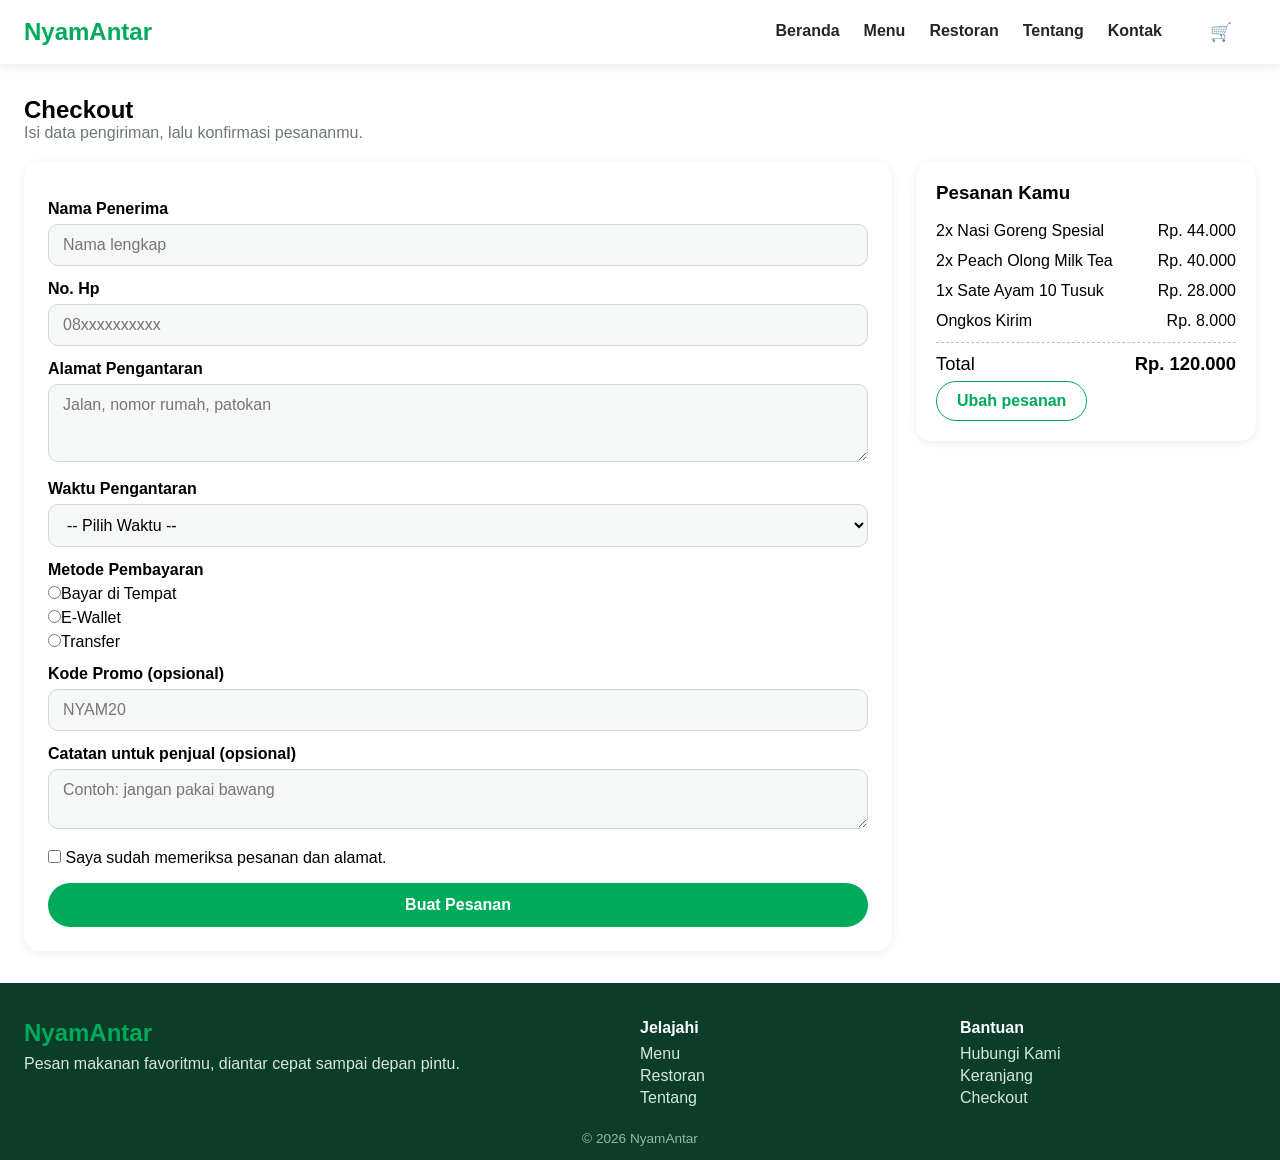
==== checkout.html @ 6fcc5485 "Hai" ====
<!DOCTYPE html>
<html lang="en">
<head>
    <meta charset="UTF-8">
    <meta name="viewport" content="width=device-width, initial-scale=1.0">
    <title>Checkout | NyamAntar</title>
    <link rel="stylesheet" href="css/style.css">
    <link rel="stylesheet" href="https://cdn.jsdelivr.net/npm/bootstrap-icons@1.11.3/font/bootstrap-icons.min.css">
</head>
<body>
    <nav class="risma_navbar">
        <div class="risma_NyamAntar">
            <h2>NyamAntar</h2>
        </div>

        <ul>
            <li><a href="index.html">Beranda</a></li>
            <li><a href="menu.html">Menu</a></li>
            <li><a href="restoran.html">Restoran</a></li>
            <li><a href="tentang.html">Tentang</a></li>
            <li><a href="kontak.html">Kontak</a></li>
            <li><a href="keranjang.html" class="risma_keranjang">🛒</a></li>
        </ul>
    </nav>

    <section class="risma_checkout">
        <h1>Checkout</h1>
        <p class="risma_checkout-sub">Isi data pengiriman, lalu konfirmasi pesananmu.</p>

        <div class="risma_keranjang-isi">
            <form action="#" class="risma_form" method="post">
                <label for="nama">Nama Penerima</label>
                <input type="text" id="nama" name="nama" placeholder="Nama lengkap" required>

                <label for="no_hp">No. Hp</label>
                <input type="tel" name="no_hp" id="no_hp" placeholder="08xxxxxxxxxx" required>

                <label for="alamat">Alamat Pengantaran</label>
                <textarea name="alamat" id="alamat" rows="3" placeholder="Jalan, nomor rumah, patokan" required></textarea>

                <label for="waktu">Waktu Pengantaran</label>
                <select name="waktu" id="waktu" required>
                    <option value="">-- Pilih Waktu --</option>
                    <option>Secepatnya</option>
                    <option>Dalam 1 jam</option>
                    <option>Dalam 2 jam</option>
                </select>

                <p class="risma_form_label">Metode Pembayaran</p>
                <div class="risma_pilihan">
                    <label><input type="radio" name="bayar" value="cod" required>Bayar di Tempat</label>
                    <label><input type="radio" name="bayar" value="ewallet">E-Wallet</label>
                    <label><input type="radio" name="bayar" value="transfer">Transfer</label>
                </div>

                <label for="promo">Kode Promo (opsional)</label>
                <input type="text" id="promo" name="promo" placeholder="NYAM20">

                <label for="catatan">Catatan untuk penjual (opsional)</label>
                <textarea name="catatan" id="catatan" rows="2" placeholder="Contoh: jangan pakai bawang"></textarea>

                <div class="risma_setuju">
                    <input type="checkbox" name="setuju" id="setuju" required>
                    <label for="setuju">Saya sudah memeriksa pesanan dan alamat.</label>
                </div>

                <button type="submit" class="risma_tombol-kirim">Buat Pesanan</button>
            </form>

            <aside class="risma_ringkasan">
                <h3>Pesanan Kamu</h3>
                <div class="risma_baris">
                    <span>2x Nasi Goreng Spesial</span>
                    <span>Rp. 44.000</span>
                </div>
                <div class="risma_baris">
                    <span>2x Peach Olong Milk Tea</span>
                    <span>Rp. 40.000</span>
                </div><div class="risma_baris">
                    <span>1x Sate Ayam 10 Tusuk</span>
                    <span>Rp. 28.000</span>
                </div><div class="risma_baris">
                    <span>Ongkos Kirim</span>
                    <span>Rp. 8.000</span>
                </div>
                <div class="risma_baris risma_total">
                    <span>Total</span>
                    <strong>Rp. 120.000</strong>
                </div>
                <a href="keranjang.html" class="risma_link-kembali">Ubah pesanan</a>
            </aside>
        </div>
    </section>

    <footer class="risma_footer">
        <div class="risma_footer-isi">
            <div>
                <h3 class="risma_footer-logo">NyamAntar</h3>
                <p>Pesan makanan favoritmu, diantar cepat sampai depan pintu.</p>
            </div>
            
            <div>
                <h4>Jelajahi</h4>
                <a href="menu.html">Menu</a>
                <a href="restoran.html">Restoran</a>
                <a href="tentang.html">Tentang</a>
            </div>

            <div>
                <h4>Bantuan</h4>
                <a href="kontak.html">Hubungi Kami</a>
                <a href="keranjang.html">Keranjang</a>
                <a href="checkout.html">Checkout</a>
            </div>
        </div>
        <p class="risma_footer-copy">&copy 2026 NyamAntar</p>
    </footer>
</body>
</html>
---- css/style.css ----
* {
    margin: 0;
    padding: 0;
    box-sizing: border-box;
    font-family: Arial, Helvetica, sans-serif;
}

body {
    background-color: white;
}

html {
    scroll-behavior: smooth;
}

.risma_aktif {
    color: #00aa5b !important;
    border-bottom: 2px solid #00aa5b;
}

.risma_navbar {
    display: flex;
    justify-content: space-between;
    align-items: center;
    height: 64px;
    padding: 24px;
    background-color: #ffffff;
    box-shadow: 0 2px 10px rgb(0 0 0 / 0.1);
}

.risma_NyamAntar h2 {
    color: #00aa5b;
    font-weight: 800;
}

.risma_navbar ul {
    display: flex;
    list-style: none;
    gap: 24px;
}

.risma_keranjang {
    font-size: 1.1rem;
}

.risma_navbar a {
    text-decoration: none;
    color: #1f2a24;
    font-weight: 600;
}

.risma_navbar a:hover {
    color: #00aa5b;
}

.risma_hero {
    display: flex;
    align-items: center;
    justify-content: space-between;
    gap: 30px;
    padding: 60px 24px;
    background: linear-gradient(135deg, #00aa5b, #0b6b3f);
    color: #ffffff;
}

.risma_hero-teks {
    max-width: 560px;
}

.risma_hero h1 {
    font-size: 2.5rem;
    line-height: 1.2;
    margin-bottom: 12px;
    font-weight: 800;
}

.risma_hero p {
    margin-bottom: 20px;
}

.risma_hero-cari {
    display: flex;
    background: #ffffff;
    border-radius: 30px;
    overflow: hidden;
}

.risma_hero-cari input {
    flex: 1;
    border: 0;
    outline: 0;
    padding: 14px 20px;
    font-size: 1rem;
}

.risma_hero-cari button {
    border: 0;
    background: #0b3d2a;
    color: #ffffff;
    padding: 0 24px;
    font-weight: bold;
    cursor: pointer;
}

.risma_hero-gambar {
    font-size: 5rem;
}

.risma_kategori, .risma_populer {
    padding: 32px 24px;
} 

.risma_kategori h2, .risma_populer h2 {
    margin-bottom: 16px;
} 

.risma_kategori-daftar {
    display: flex;
    flex-wrap: wrap;
    gap: 20px;
}

.risma_kategori-item {
    background: #ffffff;
    padding: 14px 22px;
    border-radius: 14px;
    text-align: center;
    text-decoration: none;
    color: #1f2a24;
    font-weight: 600;
    box-shadow: 0 2px 8px rgba(0, 0, 0, 0.06);
    transition: 0.2s;
}

.risma_kategori-item span {
    display: block;
    font-size: 2rem;
}

.risma_kategori-item:hover {
    transform: translateY(-4px);
    color: #00aa5b;
}

.risma_populer-judul {
    display: flex;
    justify-content: space-between;
    align-items: baseline;
}

.risma_populer-judul a {
    color: #00aa5b;
    font-weight: 600;
    text-decoration: none;
}

.risma_kartu-daftar {
    display: grid;
    grid-template-columns: repeat(auto-fill, minmax(240px, 1fr));
    gap: 20px;
}

.risma_kartu {
    background: #ffffff;
    border-radius: 16px;
    overflow: hidden;
    box-shadow: 0 2px 10px rgba(0, 0, 0, 0.07);
    transition: 0.2s;
}

.risma_kartu:hover {
    transform: translateY(-5px);
    box-shadow: 0 8px 20px rgba(0, 0, 0, 0.12);
}

.risma_kartu-gambar {
    height: 130px;
    display: flex;
    align-items: center;
    justify-content: center;
    font-size: 4rem;
    background: linear-gradient(135deg, #d9f5e6, #b6ecd0);
}

.risma_kartu-isi {
    padding: 14px;
}

.risma_kartu_info {
    color: #6b7a72;
    font-size: 0.85rem;
    margin: 2px 0 8px;
}

.risma_kartu-bawah {
    display: flex;
    justify-content: space-between;
    align-items: center;
}

.risma_kartu-harga {
    font-weight: bold;
    color: #00aa5b;
}

.risma_tombol {
    background: #00aa5b;
    color: #ffffff;
    border: 0;
    padding: 8px 16px;
    border-radius: 20px;
    font-weight: bold;
    cursor: pointer;
    transition: 0.2s;
    display: inline-block;
    text-decoration: none;
}

.risma_tombol:hover {
    background: #008a49;
}

.risma_promo {
    background: #fff3cd;
    color: #5a4500;
    padding: 40px 24px;
    text-align: center;
}

.risma_promo p {
    margin: 8px 0 16px;
}

.risma_tombol-promo {
    display: inline-block;
    background: #00aa5b;
    color: #ffffff;
    border: 0;
    padding: 12px 28px;
    border-radius: 20px;
    font-weight: bold;
    cursor: pointer;
    transition: 0.2s;
    text-decoration: none;
}

.risma_tombol-promo:hover {
    background: #008a49;
}

.risma_cara-pesan {
    padding: 32px 24px;
}

.risma_cara-pesan h2 {
    margin-bottom: 16px;
}

.risma_langkah-daftar {
    display: grid;
    grid-template-columns: repeat(auto-fit, minmax(200px, 1fr));
    gap: 20px;
}

.risma_langkah {
    background: #ffffff;
    padding: 20px;
    border-radius: 14px;
    text-align: center;
    box-shadow: 0 2px 10px rgba(0, 0, 0, 0.07);
}

.risma_langkah span {
    display: inline-block;
    width: 38px;
    height: 38px;
    line-height: 38px;
    border-radius: 50%;
    background: #00aa5b;
    color: #ffffff;
    font-weight: bold;
    margin-bottom: 8px;
}

.risma_langkah p {
    color: #0b3d2a;
    font-size: 0.9rem;
}

.risma_footer {
    background: #0b3d2a;
    color: #d6e8de;
    padding: 36px 24px 14px;
}

.risma_footer-isi {
    display: grid;
    grid-template-columns: 2fr 1fr 1fr;
    gap: 24px;
}

.risma_footer-logo {
    color: #ffffff;
    font-size: 1.5rem;
    margin-bottom: 8px;
}

.risma_footer h3 {
    color: #00aa5b;
}

.risma_footer h4 {
    color: #ffffff;
    margin-bottom: 8px;
}

.risma_footer a {
    display: block;
    color: #d6e8de;
    text-decoration: none;
    margin-bottom: 4px;
}

.risma_footer a:hover {
    color: #7dffb8;
}

.risma_footer-copy {
    text-align: center;
    margin-top: 20px;
    font-size: 0.85rem;
    opacity: 0.7;
}

.risma_menu {
    padding: 32px 24px;
}

.risma_menu-sub {
    color: #6b7a72;
    margin-bottom: 16px;
}

.risma_filter {
    display: flex;
    flex-wrap: wrap;
    gap: 8px;
    margin-bottom: 8px;
}

.risma_chip {
    display: inline-block;
    padding: 7px 16px;
    border-radius: 20px;
    border: 1.5px solid #00aa5b;
    background: transparent;
    color: #00aa5b;
    font-weight: 600;
    text-decoration: none;
}

.risma_chip:hover {
    background: #00aa5b;
    color: #ffffff;
}

.risma_kategori-judul {
    margin: 28px 0 14px;
    scroll-margin-top: 80px;
}

.risma_toolbar {
    display: flex;
    gap: 12px;
    flex-wrap: wrap;
    margin-bottom: 16px;
}

.risma_toolbar input, .risma_toolbar select {
    padding: 10px 14px;
    border-radius: 10px;
    border: 1px solid #cfd8d3;
    font-size: 1rem;
    background: #ffffff;
}

.risma_toolbar input {
    flex: 1;
    min-width: 180px;
}

.risma_toolbar input:focus, .risma_toolbar select:focus {
    outline: 2px solid #00aa5b;
}

.risma_toolbar select {
    cursor: pointer;
    color: #1f2a24;
}

.risma_toolbar select option {
    padding: 10px 14px;
    background: #ffffff;
    color: #1f2a24;
    font-size: 1rem;
}

.risma_toolbar select option:checked {
    background: #00aa5b;
    color: #ffffff;
}

.risma_restoran {
    padding: 32px 24px;
    min-height: 70vh;
}

.risma_restoran-sub {
    color: #6b7a72;
    margin-bottom: 20px;
}

.risma_resto-jam {
    font-size: 0.85rem;
    color: #6b7a72;
    margin-bottom: 12px;
}

.risma_keranjang {
    padding: 32px 24px;
    min-height: 70vh;
}

.risma_keranjang-sub {
    color: #6b7a72;
    margin-bottom: 20px;
}

.risma_keranjang-isi {
    display: grid;
    grid-template-columns: 1fr 340px;
    gap: 24px;
    align-items: start;
}

.risma_item {
    display: flex;
    align-items: center;
    gap: 16px;
    background: #ffffff;
    padding: 14px;
    border-radius: 14px;
    margin-bottom: 12px;
    box-shadow: 0 2px 10px rgba(0, 0, 0, 0.07);
}

.risma_item-emoji {
    font-size: 2.5rem;
}
.risma_item-info {
    flex: 1;
}

.risma_item-info p {
    color: #6b7a72;
    font-size: 0.85rem;
}

.risma_item-jumlah {
    text-align: center;
}

.risma_item-jumlah span {
    display: block;
    font-size: 0.75rem;
    color: #6b7a72;
}

.risma_item-subtotal {
    font-weight: bold;
    min-width: 100px;
    text-align: right;
}

.risma_link-kembali {
    display: inline-block;
    margin-top: 16x;
    padding: 10px 20px;
    border: 1.5px solid #00aa5b;
    border-radius: 24px;
    color: #00aa5b;
    font-weight: 600;
    text-decoration: none;
    transition: 0.2s;
}

.risma_link-kembali:hover {
    background: #00aa5b;
    color: #ffffff;
}

.risma_ringkasan {
    background: #ffffff;
    padding: 20px;
    border-radius: 16px;
    box-shadow: 0 2px 10px rgba(0, 0, 0, 0.07);
}

.risma_ringkasan h3 {
    margin-bottom: 12px;
}

.risma_baris {
    display: flex;
    justify-content: space-between;
    padding: 6px 0;
}

.risma_total {
    border-top: 1px dashed #b5c2bb;
    margin-top: 6px;
    padding-top: 10px;
    font-size: 1.15rem;
}

.risma_catatan {
    color: #6b7a72;
    font-size: 0.85rem;
    margin: 12px 0;
}

.risma_penuh {
    display: block;
    text-align: center;
    text-decoration: none;
}

.risma_checkout {
    padding: 32px 24px;
    min-height: 70vh;
}

.risma_checkout-sub {
    color: #6b7a72;
    margin-bottom: 20px;
}

.risma_form {
    background: #ffffff;
    padding: 24px;
    border-radius: 16px;
    box-shadow: 0 2px 10px rgba(0, 0, 0, 0.07);
}

.risma_form label, .risma_form_label {
    display: flex;
    font-weight: 600;
    margin: 14px 0 6px;
}

.risma_form input[type="text"], .risma_form input[type="email"], .risma_form input[type="tel"], .risma_form textarea, .risma_form select {
    width: 100%;
    padding: 11px 14px;
    border-radius: 10px;
    border: 1px solid #cfd8d3;
    font-size: 1rem;
    background: #f6f8f7;
}

.risma_form input:focus, .risma_form textarea:focus, .risma_form select:focus {
    outline: 2px solid #00aa5b;
}

.risma_pilihan label, .risma_setuju label {
    display: inline;
    font-weight: normal;
    margin: 0;
}

.risma_pilihan label {
    display: block;
    margin-bottom: 6px;
}

.risma_setuju {
    margin: 16px 0;
}

.risma_tombol-kirim {
    width: 100%;
    padding: 13px;
    border: 0;
    border-radius: 24px;
    background: #00aa5b;
    color: #ffffff;
    font-size: 1rem;
    font-weight: bold;
    cursor: pointer;
    transition: 0.2s;
}

.risma_tombol-kirim:hover {
    background: #008a49;
}

.risma_tentang {
    padding: 32px 24px;
}

.risma_profil {
    display: flex;
    align-items: center;
    gap: 30px;
    margin: 20px 0 10px;
}

.risma_profil-gambar {
    font-size: 6rem;
    background: #ffffff;
    padding: 20px 30px;
    border-radius: 20px;
    box-shadow: 0 2px 10px rgba(0, 0, 0, 0.07);
}

.risma_profil-teks p {
    margin-bottom: 10px;
    line-height: 1.6;
}

.risma_tentang-judul {
    margin: 32px 0 16px;
}

.risma_visi-misi {
    display: grid;
    grid-template-columns: repeat(auto-fit, minimax(260px, 1fr));
    gap: 20px;
}

.risma_visi-misi-kontak {
    background: #ffffff;
    padding: 20px;
    border-radius: 14px;
    box-shadow: 0 2px 10px rgba(0, 0, 0, 0.07);
}

.risma_visi-misi-kontak h3 {
    margin-bottom: 8px;
}

.risma_statistik {
    display: grid;
    grid-template-columns: repeat(auto-fit, minimax(150px, fr));
}

.risma_stat {
    background: #ffffff;
    padding: 20px;
    border-radius: 14px;
    text-align: center;
    box-shadow: 0 2px 10px rgba(0, 0, 0, 0.07);
}

.risma_stat strong {
    display: block;
    font-size: 2rem;
    color: #00aa5b;
}

.risma_stat span {
    color: #6b7a72;
    font-size: 0.9rem;
}

.risma_faq details {
    background: #ffffff;
    padding: 14px 18px;
    border-radius: 12px;
    margin-bottom: 10px;
    box-shadow: 0 2px 8px rgba(0, 0, 0, 0.06);
}

.risma_faq summary {
    cursor: pointer;
    font-weight: bold;
}

.risma_faq details p {
    margin-top: 8px;
    color: #6b7a72;
}

.risma_tentang .risma_tombol-promo {
    margin-top: 24px;
}

.risma_kontak {
    padding: 32px 24px;
    min-height: 70vh;
}

.risma_kontak-sub {
    color: #6b7a72;
    margin-bottom: 20px;
}

.risma_info-kontak {
    margin-bottom: 12px;
}
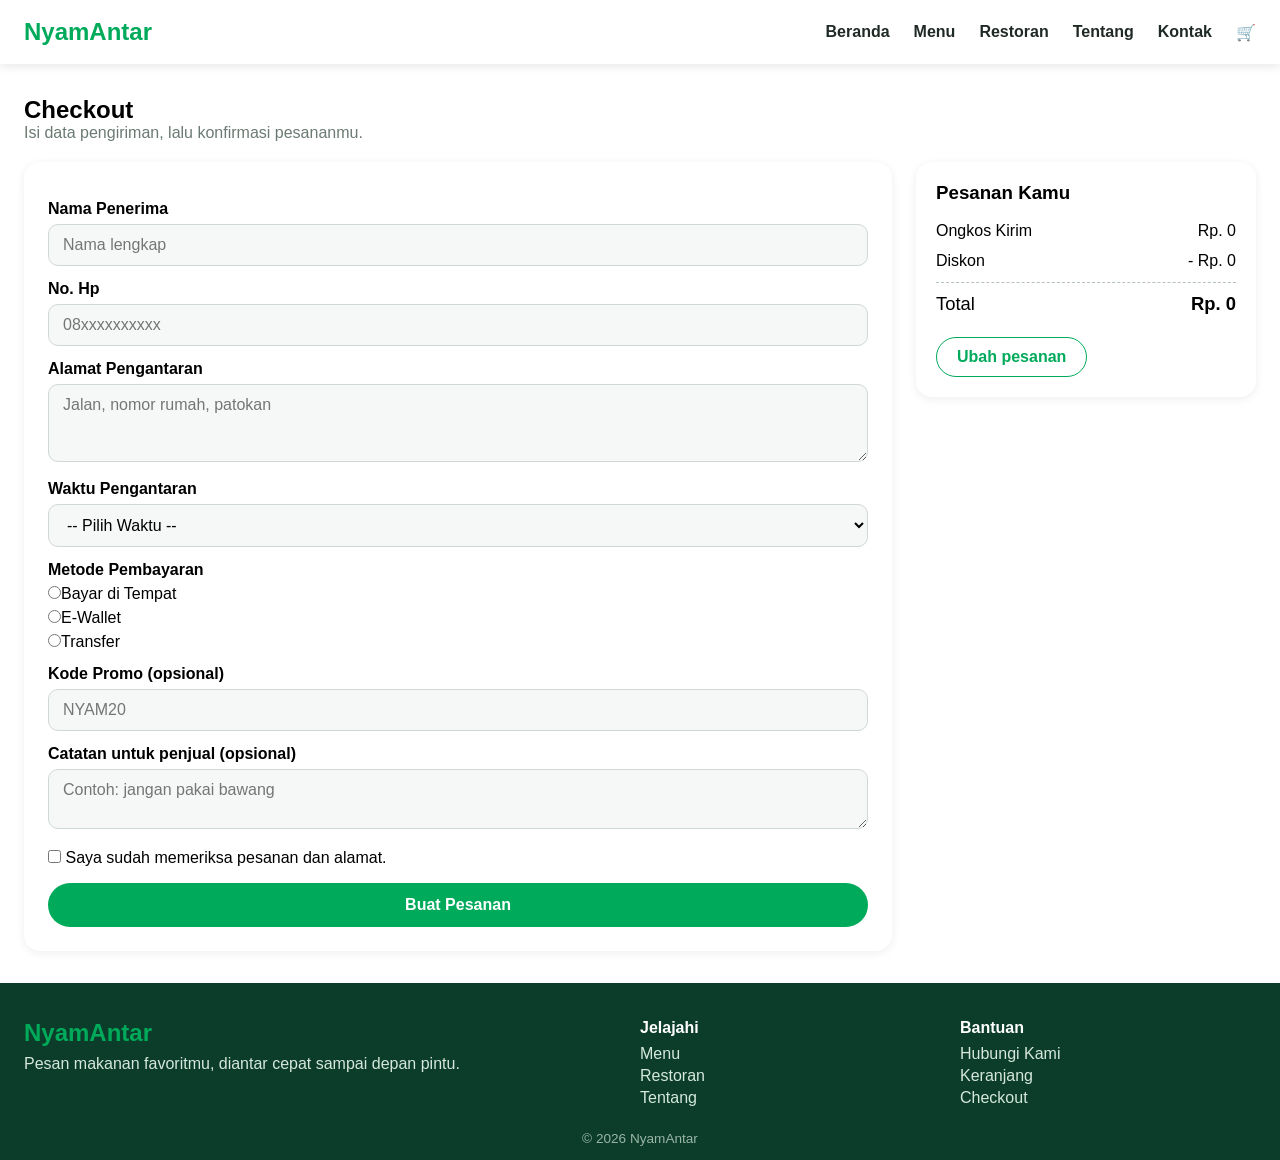
==== commit e4898f08: "Update Lagi" ====
--- a/checkout.html
+++ b/checkout.html
@@ -13,13 +13,16 @@
             <h2>NyamAntar</h2>
         </div>
 
+        <input type="checkbox" id="risma_toggle" class="risma_toggle">
+        <label for="risma_toggle" class="risma_hamburger">☰</label>
+
         <ul>
             <li><a href="index.html">Beranda</a></li>
             <li><a href="menu.html">Menu</a></li>
             <li><a href="restoran.html">Restoran</a></li>
             <li><a href="tentang.html">Tentang</a></li>
             <li><a href="kontak.html">Kontak</a></li>
-            <li><a href="keranjang.html" class="risma_keranjang">🛒</a></li>
+            <li><a href="keranjang.html">🛒<span id="risma_badge" class="risma_badge"></span></a></li>
         </ul>
     </nav>
 
@@ -28,7 +31,7 @@
         <p class="risma_checkout-sub">Isi data pengiriman, lalu konfirmasi pesananmu.</p>
 
         <div class="risma_keranjang-isi">
-            <form action="#" class="risma_form" method="post">
+            <form action="berhasil.html" class="risma_form" method="get">
                 <label for="nama">Nama Penerima</label>
                 <input type="text" id="nama" name="nama" placeholder="Nama lengkap" required>
 
@@ -69,23 +72,18 @@
 
             <aside class="risma_ringkasan">
                 <h3>Pesanan Kamu</h3>
+                <div id="risma_ringkas-item"></div>
                 <div class="risma_baris">
-                    <span>2x Nasi Goreng Spesial</span>
-                    <span>Rp. 44.000</span>
+                    <span>Ongkos Kirim</span>
+                    <span id="risma_ongkir">Rp. 0</span>
                 </div>
                 <div class="risma_baris">
-                    <span>2x Peach Olong Milk Tea</span>
-                    <span>Rp. 40.000</span>
-                </div><div class="risma_baris">
-                    <span>1x Sate Ayam 10 Tusuk</span>
-                    <span>Rp. 28.000</span>
-                </div><div class="risma_baris">
-                    <span>Ongkos Kirim</span>
-                    <span>Rp. 8.000</span>
+                    <span>Diskon</span>
+                    <span id="risma_diskon">- Rp. 0</span>
                 </div>
                 <div class="risma_baris risma_total">
                     <span>Total</span>
-                    <strong>Rp. 120.000</strong>
+                    <strong id="risma_total">0</strong>
                 </div>
                 <a href="keranjang.html" class="risma_link-kembali">Ubah pesanan</a>
             </aside>
@@ -115,5 +113,7 @@
         </div>
         <p class="risma_footer-copy">&copy 2026 NyamAntar</p>
     </footer>
+
+    <script src="js/script.js"></script>
 </body>
 </html>
--- a/css/style.css
+++ b/css/style.css
@@ -22,6 +22,9 @@
     display: flex;
     justify-content: space-between;
     align-items: center;
+    position: sticky;
+    top: 0;
+    z-index: 1000;
     height: 64px;
     padding: 24px;
     background-color: #ffffff;
@@ -33,14 +36,37 @@
     font-weight: 800;
 }
 
+.risma_toggle, .risma_hamburger {
+    display: none;
+}
+
+.risma_hamburger {
+    font-size: 1.8rem;
+    cursor: pointer;
+    color: #1f2a24;
+}
+
 .risma_navbar ul {
     display: flex;
     list-style: none;
     gap: 24px;
 }
 
-.risma_keranjang {
-    font-size: 1.1rem;
+.risma_badge {
+    display: inline-block;
+    min-width: 20px;
+    padding: 0 6px;
+    margin-left: 4px;
+    border-radius: 10px;
+    background: #00aa5b;
+    color: #ffffff;
+    font-size: 0.75rem;
+    line-height: 20px;
+    text-align: center;
+}
+
+.risma_badge:empty {
+    display: none;
 }
 
 .risma_navbar a {
@@ -186,7 +212,7 @@
     padding: 14px;
 }
 
-.risma_kartu_info {
+.risma_kartu-info {
     color: #6b7a72;
     font-size: 0.85rem;
     margin: 2px 0 8px;
@@ -204,6 +230,7 @@
 }
 
 .risma_tombol {
+    display: inline-block;
     background: #00aa5b;
     color: #ffffff;
     border: 0;
@@ -212,7 +239,6 @@
     font-weight: bold;
     cursor: pointer;
     transition: 0.2s;
-    display: inline-block;
     text-decoration: none;
 }
 
@@ -344,7 +370,7 @@
 .risma_filter {
     display: flex;
     flex-wrap: wrap;
-    gap: 8px;
+    gap: 12px;
     margin-bottom: 8px;
 }
 
@@ -365,7 +391,9 @@
 }
 
 .risma_kategori-judul {
-    margin: 28px 0 14px;
+    margin: 48px 0 16px;
+    padding-top: 24px;
+    border-top: 1px solid #e3ebe6;
     scroll-margin-top: 80px;
 }
 
@@ -373,7 +401,7 @@
     display: flex;
     gap: 12px;
     flex-wrap: wrap;
-    margin-bottom: 16px;
+    margin-bottom: 20px;
 }
 
 .risma_toolbar input, .risma_toolbar select {
@@ -484,7 +512,7 @@
 
 .risma_link-kembali {
     display: inline-block;
-    margin-top: 16x;
+    margin-top: 16px;
     padding: 10px 20px;
     border: 1.5px solid #00aa5b;
     border-radius: 24px;
@@ -597,6 +625,7 @@
     font-weight: bold;
     cursor: pointer;
     transition: 0.2s;
+    text-decoration: none;
 }
 
 .risma_tombol-kirim:hover {
@@ -633,7 +662,7 @@
 
 .risma_visi-misi {
     display: grid;
-    grid-template-columns: repeat(auto-fit, minimax(260px, 1fr));
+    grid-template-columns: repeat(auto-fit, minmax(260px, 1fr));
     gap: 20px;
 }
 
@@ -650,7 +679,7 @@
 
 .risma_statistik {
     display: grid;
-    grid-template-columns: repeat(auto-fit, minimax(150px, fr));
+    grid-template-columns: repeat(auto-fit, minmax(150px, fr));
 }
 
 .risma_stat {
@@ -706,4 +735,262 @@
 
 .risma_info-kontak {
     margin-bottom: 12px;
+}
+
+.risma_berhasil {
+    padding: 40px 24px;
+    min-height: 70vh;
+    display: flex;
+    justify-content: center;
+    align-items: flex-start;
+}
+
+.risma_berhasil-kontak {
+    background: #ffffff;
+    max-width: 520px;
+    width: 100%;
+    padding: 36px 28px;
+    border-radius: 20px;
+    text-align: center;
+    box-shadow: 0 4px 20px rgba(0, 0, 0, 0.08);
+}
+
+.risma_centang {
+    position: relative;
+    width: 80px;
+    height: 80px;
+    margin: 0 auto 16px;
+    border-radius: 50%;
+    background: #00aa5b;
+    animation: risma_muncul 0.5s ease;
+}
+
+.risma_centang::after {
+    content: "";
+    position: absolute;
+    left: 30px;
+    top: 17px;
+    width: 18px;
+    height: 34px;
+    border: solid #ffffff;
+    border-width: 0 6px 6px 0;
+    transform: rotate(45deg);
+}
+
+@keyframes risma_muncul {
+    0% {transform: scale(0);}
+    70% {transform: scale(1.15);}
+    100% {transform: scale(1);}
+}
+
+.risma_berhasil-sub {
+    color: #6b7a72;
+    margin: 8px 0 20px;
+}
+
+.risma_berhasil-info {
+    background: #f6f8f7;
+    padding: 12px 18px;
+    border-radius: 14px;
+    text-align: left;
+    margin-bottom: 20px;
+}
+
+.risma_status {
+    display: flex;
+    justify-content: center;
+    flex-wrap: wrap;
+    gap: 8px;
+    margin-bottom: 24px;
+}
+
+.risma_status span {
+    padding: 7px 14px;
+    border-radius: 20px;
+    background: #d5ddd5;
+    color: #555555;
+    font-weight: 600;
+    font-size: 0.9rem;
+}
+
+.risma_status .risma_status-aktif {
+    background: #00aa5b;
+    color: #ffffff;
+}
+
+.risma_status-2 { animation: risma_nyala 0.4s ease 2s forwards;}
+.risma_status-3 { animation: risma_nyala 0.4s ease 4s forwards;}
+.risma_status-4 { animation: risma_nyala 0.4s ease 6s forwards;}
+
+@keyframes risma_nyala {
+    to {
+        background: #00aa5b;
+        color: #ffffff;
+    }
+}
+
+.risma_berhasil-aksi {
+    display: flex;
+    flex-direction: column;
+    align-items: center;
+    gap: 6px;
+}
+
+.risma_qty {
+    display: flex;
+    align-items: center;
+    justify-content: center;
+    gap: 10px;
+}
+
+.risma_qty button {
+    width: 30px;
+    height: 30px;
+    border: 0;
+    border-radius: 50%;
+    background: #00aa5b;
+    color: #ffffff;
+    font-size: 1.1rem;
+    cursor: pointer;
+}
+
+.risma_qty button:hover{
+    background: #008a49;
+}
+
+.risma_kosong {
+    text-align: center;
+    padding: 40px;
+    color: #6b7a72;
+}
+
+@media (max-width: 900px) {
+    .risma_keranjang-isi {
+        grid-template-columns: 1fr;
+    }
+
+    .risma_footer-isi {
+        grid-template-columns: 1fr 1fr;
+    }
+
+    .risma_hero-gambar {
+        font-size: 4rem;
+    }
+}
+
+@media (max-width: 768px) {
+    .risma_navbar {
+        height: auto;
+        flex-wrap: wrap;
+        padding: 14px 16px;
+    }
+
+    .risma_hamburger {
+        display: block;
+    }
+
+    .risma_navbar ul {
+        display: none;
+        flex-direction: column;
+        width: 100%;
+        gap: 0;
+        margin-top: 12px;
+    }
+
+    .risma_toggle:checked ~ ul {
+        display: flex;
+    }
+
+    .risma_navbar li a {
+        display: block;
+        padding: 12px 4px;
+        border-top: 1px solid #e3ebe6;
+    }
+
+    .risma_hero {
+        flex-direction: column;
+        text-align: center;
+        padding: 40px 16px;
+    }
+
+    .risma_hero h1 {
+        font-size: 1.8rem;
+    }
+
+    .risma_hero-cari input {
+        min-width: 0;
+    }
+
+    .risma_kategori, .risma_populer, .risma_cara-pesan, .risma_menu, .risma_restoran, .risma_keranjang, .risma_checkout, .risma_kontak, .risma_tentang {
+        padding: 24px 16px;
+    }
+
+    .risma_promo {
+        padding: 32px 16px;
+    }
+
+    .risma_profil {
+        flex-direction: column;
+        text-align: center;
+    }
+
+    .risma_footer-isi {
+        grid-template-columns: 1fr;
+    }
+}
+
+@media (max-width: 480px) {
+    h1 {
+        font-size: 1.6rem;
+    }
+
+    .risma_hero h1 {
+        font-size: 1.5rem;
+    }
+
+    .risma_hero-gambar {
+        font-size: 3rem;
+    }
+
+    .risma_kategori-daftar {
+        gap: 12px;
+    }
+
+    .risma_kategori-item {
+        flex: 1 1 40%;
+    }
+
+    .risma_toolbar select {
+        width: 100%;   
+    }
+
+    .risma_item {
+        flex-wrap: wrap;
+    }
+
+    .risma_item-info {
+        flex: 1 1 60%;
+    }
+
+    .risma_item-jumlah {
+        text-align: left;
+    }
+
+    .risma_item-subtotal {
+        margin-left: auto;
+    }
+
+    .risma_kartu-daftar {
+        grid-template-columns: 1fr;
+    }
+
+    .risma_toolbar {
+        flex-direction: column;
+        gap: 10px;
+        margin-bottom: 20px;
+    }
+
+    .risma_toolbar input, .risma_toolbar select {
+        width: 100%;
+    }
 }
